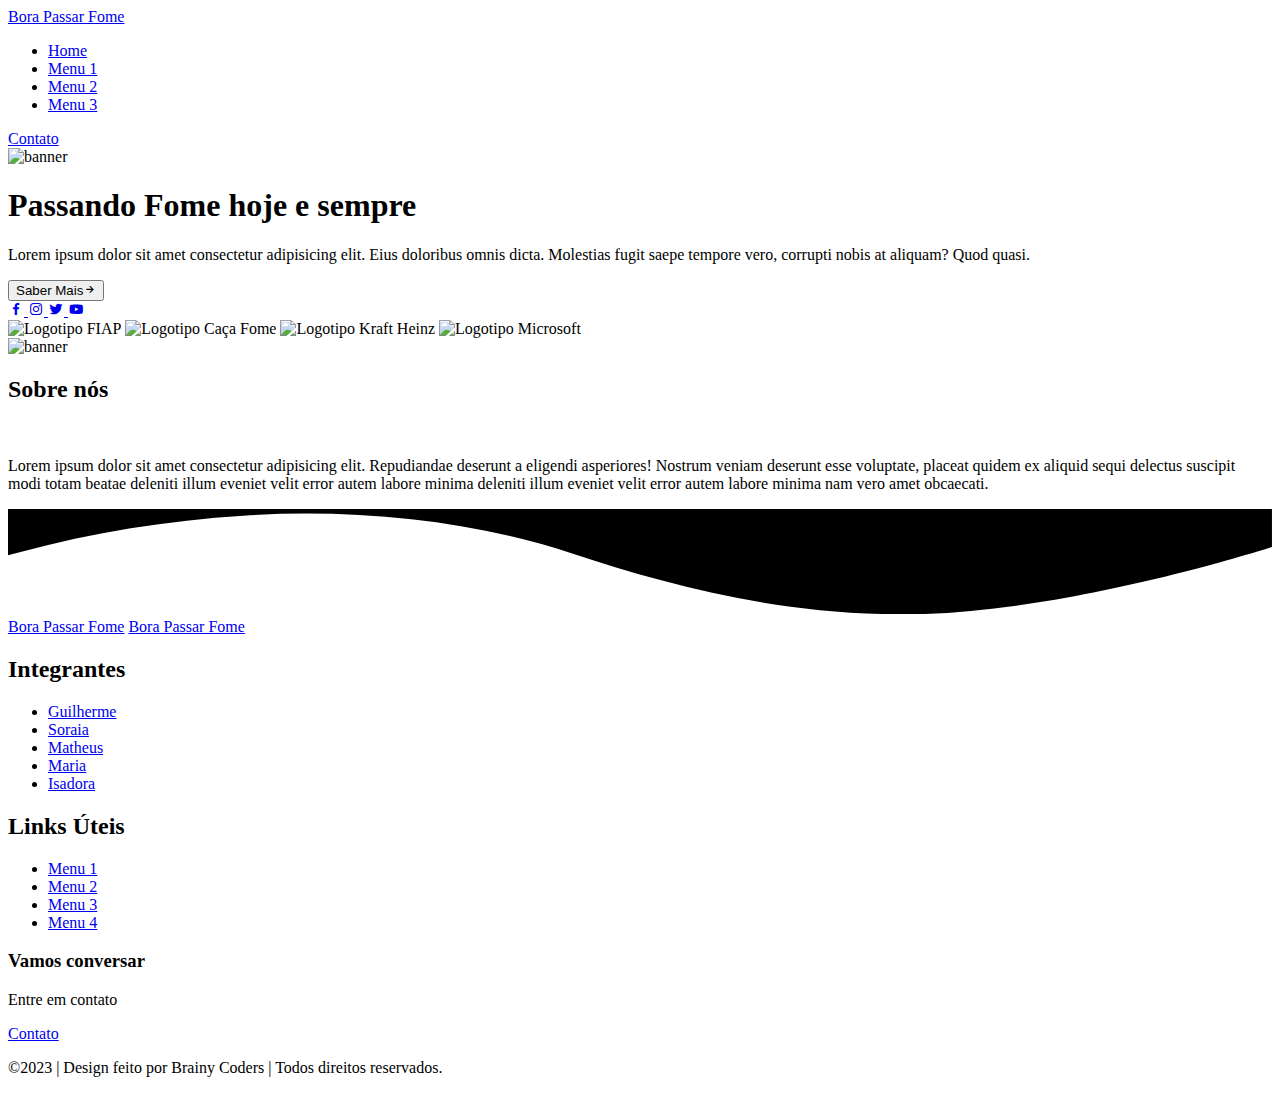
==== index.html @ 649f3ffe "index HTML" ====
<!DOCTYPE html>
<html lang="pt-br">
    <head>
        <meta charset="UTF-8">
        <meta name="viewport" content="width=device-width, initial-scale=1.0">
        <link rel="stylesheet"
            href="https://unpkg.com/boxicons@2.1.4/css/boxicons.min.css">
        <link rel="stylesheet" href="css/style.css">
        <title>Document</title>
    </head>
    <body>
        <header class="header" id="header">
            <nav class="navbar container">
                <a href="#" class="brand">Bora Passar Fome</a>
                <div class="burger" id="burger">
                    <span class="burger-line"></span>
                    <span class="burger-line"></span>
                    <span class="burger-line"></span>
                </div>
                <div class="menu" id="menu">
                    <ul class="menu-inner">
                        <li class="menu-item">
                            <a href="#" class="menu-link">
                                Home
                            </a>
                        </li>
                        <li class="menu-item">
                            <a href="#" class="menu-link">
                                Menu 1
                            </a>
                        </li>
                        <li class="menu-item">
                            <a href="#" class="menu-link">
                                Menu 2
                            </a>
                        </li>
                        <li class="menu-item">
                            <a href="#" class="menu-link">
                                Menu 3
                            </a>
                        </li>
                    </ul>
                </div>
                <a href="#" class="menu-block">
                    Contato
                </a>
            </nav>
        </header>

        <!-- Main -->
        <main class="main banner banner-section">
            <div class="container banner-column">
                <!-- <img class="banner-image"
                        src="https://i.ibb.co/vB5LTFG/Headphone.png"
                        alt="banner"> -->
                <img class="banner-image"
                    src="./images/chatbot_main.png"
                    alt="banner">
                <div class="banner-inner">
                    <h1 class="heading-xl">
                        Passando Fome hoje e sempre
                    </h1>
                    <p class="paragraph">
                        Lorem ipsum dolor sit amet consectetur adipisicing
                        elit. Eius doloribus omnis dicta. Molestias fugit
                        saepe tempore vero, corrupti nobis at aliquam? Quod
                        quasi.
                    </p>
                    <button class="btn btn-green btn-inline">
                        Saber Mais<i class="bx bx-right-arrow-alt"></i>
                    </button>
                </div>
                <div class="banner-links">
                    <a href="#" title>
                        <i class="bx bxl-facebook"></i>
                    </a>
                    <a href="#" title>
                        <i class="bx bxl-instagram"></i>
                    </a>
                    <a href="#" title>
                        <i class="bx bxl-twitter"></i>
                    </a>
                    <a href="#" title>
                        <i class="bx bxl-youtube"></i>
                    </a>
                </div>
            </div>
        </main>

        <!-- Partners Section -->
        <section id="partners" class="container">
            <img src="./images/partners/fiap.png" alt="Logotipo FIAP">
            <img src="./images/partners/caca-fome.png"
                alt="Logotipo Caça Fome">
            <img src="./images/partners/kraft-heinz.png"
                alt="Logotipo Kraft Heinz">
            <img src="./images/partners/microsoft.png"
                alt="Logotipo Microsoft">
        </section>

        <!-- About Section -->
        <section class="section about-section">
            <div class="container about-column">
                <!-- <img class="banner-image"
                        src="https://i.ibb.co/vB5LTFG/Headphone.png"
                        alt="banner"> -->
                <img class="about-image"
                    src="./images/about.png"
                    alt="banner">
                <div class="about-inner">
                    <h2 class="heading-md">
                        Sobre nós
                    </h2>
                    <br>
                    <p class="paragraph">
                        Lorem ipsum dolor sit amet consectetur adipisicing elit.
                        Repudiandae deserunt a eligendi asperiores! Nostrum
                        veniam deserunt esse voluptate, placeat quidem ex
                        aliquid sequi delectus suscipit modi totam beatae
                        deleniti illum eveniet velit error autem labore minima
                        deleniti illum eveniet velit error autem labore minima
                        nam vero amet obcaecati.
                    </p>
                </div>
            </div>
        </section>

        <footer class="footer">
            <svg class="footer-wave-svg" xmlns="http://www.w3.org/2000/svg"
                viewBox="0 0 1200 100" preserveAspectRatio="none">
                <path class="footer-onda-path"
                    d="M851.8,100c125,0,288.3-45,348.2-64V0H0v44c3.7-1,7.3-1.9,11-2.9C80.7,22,151.7,10.8,223.5,6.3C276.7,2.9,330,4,383,9.8 c52.2,5.7,103.3,16.2,153.4,32.8C623.9,71.3,726.8,100,851.8,100z"></path>
            </svg>
            <div class="footer-content">
                <div class="footer-content-column">
                    <div class="footer-logo">
                        <a class="footer-logo-link" href="#">
                            <a href="#" class="brand">Bora Passar Fome</a>
                            <span class="hidden-link-text">
                                <a href="#" class="brand">Bora Passar Fome</a>
                            </span>
                        </a>
                    </div>
                </div>
                <div class="footer-content-column">
                    <div class="footer-menu">
                        <h2 class="footer-menu-name">Integrantes</h2>
                        <ul class="footer-menu-list">
                            <li
                                class="menu-item">
                                <a href="#">
                                    Guilherme
                                </a>
                            </li>
                            <li
                                class="menu-item">
                                <a href="#">
                                    Soraia
                                </a>
                            </li>
                            <li
                                class="menu-item">
                                <a href="#">
                                    Matheus
                                </a>
                            </li>
                            <li
                                class="menu-item">
                                <a href="#">
                                    Maria
                                </a>
                            </li>
                            <li class="menu-item">
                                <a href="#">
                                    Isadora
                                </a>
                            </li>
                        </ul>
                    </div>
                </div>
                <div class="footer-content-column">
                    <div class="footer-menu">
                        <h2 class="footer-menu-name">Links Úteis</h2>
                        <ul class="footer-menu-list">
                            <li
                                class="menu-item">
                                <a href="#">
                                    Menu 1
                                </a>
                            </li>
                            <li
                                class="menu-item">
                                <a href="#">
                                    Menu 2
                                </a>
                            </li>
                            <li
                                class="menu-item">
                                <a href="#">
                                    Menu 3
                                </a>
                            </li>
                            <li
                                class="menu-item">
                                <a href="#">
                                    Menu 4
                                </a>
                            </li>
                        </ul>
                    </div>
                </div>
                <div class="footer-content-column">
                    <div class="footer-call-to-action">
                        <h3 class="footer-call-title">Vamos conversar</h3>
                        <p class="footer-call-description">
                            Entre em contato
                        </p>
                        <a class="footer-call-button"
                            href="#" target="_self">
                            Contato
                        </a>
                    </div>
                </div>
            </div>
            <div class="footer-copyright">
                <div class="footer-copyright-wrapper">
                    <p class="footer-copyright-text">
                        ©2023 | Design feito por Brainy Coders | Todos direitos
                        reservados.
                    </p>
                </div>
            </div>
        </footer>
        <script src="js/main.js"></script>
    </body>
</html>
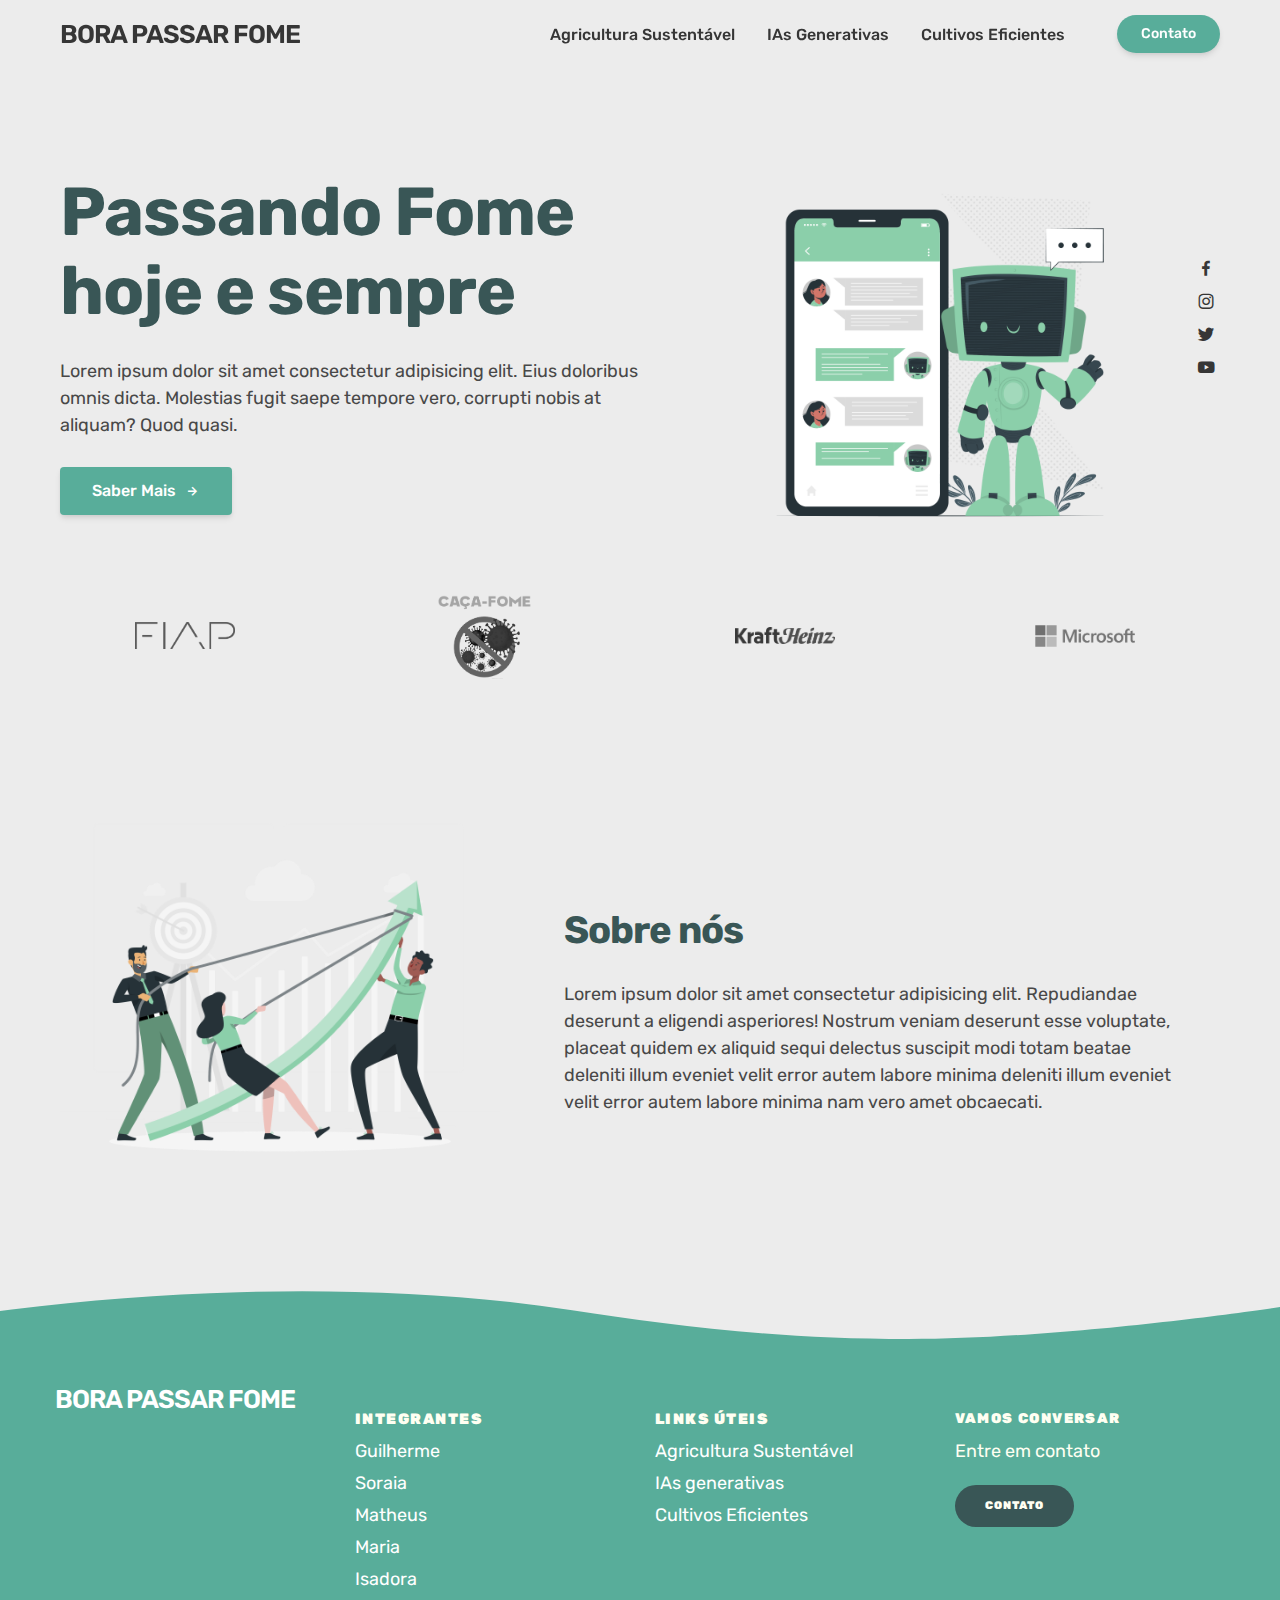
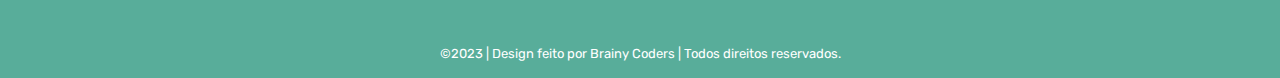
==== commit 4334984e: "Padronização paginas" ====
--- a/index.html
+++ b/index.html
@@ -6,12 +6,12 @@
         <link rel="stylesheet"
             href="https://unpkg.com/boxicons@2.1.4/css/boxicons.min.css">
         <link rel="stylesheet" href="css/style.css">
-        <title>Document</title>
+        <title>Bora Passar Fome</title>
     </head>
     <body>
         <header class="header" id="header">
             <nav class="navbar container">
-                <a href="#" class="brand">Bora Passar Fome</a>
+                <a href="index.html" class="brand">Bora Passar Fome</a>
                 <div class="burger" id="burger">
                     <span class="burger-line"></span>
                     <span class="burger-line"></span>
@@ -20,28 +20,24 @@
                 <div class="menu" id="menu">
                     <ul class="menu-inner">
                         <li class="menu-item">
-                            <a href="#" class="menu-link">
-                                Home
+                            <a href="agricultura-sustentavel.html"
+                                class="menu-link">
+                                Agricultura Sustentável
                             </a>
                         </li>
                         <li class="menu-item">
-                            <a href="#" class="menu-link">
-                                Menu 1
+                            <a href="ias-generativas.html" class="menu-link">
+                                IAs generativas
                             </a>
                         </li>
                         <li class="menu-item">
-                            <a href="#" class="menu-link">
-                                Menu 2
-                            </a>
-                        </li>
-                        <li class="menu-item">
-                            <a href="#" class="menu-link">
-                                Menu 3
+                            <a href="cultivos-eficientes.html" class="menu-link">
+                                Cultivos Eficientes
                             </a>
                         </li>
                     </ul>
                 </div>
-                <a href="#" class="menu-block">
+                <a href="contato.html" class="menu-block">
                     Contato
                 </a>
             </nav>
@@ -50,9 +46,6 @@
         <!-- Main -->
         <main class="main banner banner-section">
             <div class="container banner-column">
-                <!-- <img class="banner-image"
-                        src="https://i.ibb.co/vB5LTFG/Headphone.png"
-                        alt="banner"> -->
                 <img class="banner-image"
                     src="./images/chatbot_main.png"
                     alt="banner">
@@ -66,9 +59,11 @@
                         saepe tempore vero, corrupti nobis at aliquam? Quod
                         quasi.
                     </p>
-                    <button class="btn btn-green btn-inline">
-                        Saber Mais<i class="bx bx-right-arrow-alt"></i>
-                    </button>
+                    <a href="#about">
+                        <button class="btn btn-green btn-inline">
+                            Saber Mais<i class="bx bx-right-arrow-alt"></i>
+                        </button>
+                    </a>
                 </div>
                 <div class="banner-links">
                     <a href="#" title>
@@ -99,11 +94,8 @@
         </section>
 
         <!-- About Section -->
-        <section class="section about-section">
+        <section id="about" class="section about-section">
             <div class="container about-column">
-                <!-- <img class="banner-image"
-                        src="https://i.ibb.co/vB5LTFG/Headphone.png"
-                        alt="banner"> -->
                 <img class="about-image"
                     src="./images/about.png"
                     alt="banner">
@@ -125,6 +117,7 @@
             </div>
         </section>
 
+        
         <footer class="footer">
             <svg class="footer-wave-svg" xmlns="http://www.w3.org/2000/svg"
                 viewBox="0 0 1200 100" preserveAspectRatio="none">
@@ -148,30 +141,35 @@
                         <ul class="footer-menu-list">
                             <li
                                 class="menu-item">
-                                <a href="#">
+                                <a href="https://github.com/gui1535"
+                                    target="_blank">
                                     Guilherme
                                 </a>
                             </li>
                             <li
                                 class="menu-item">
-                                <a href="#">
+                                <a href="https://github.com/sososdev"
+                                    target="_blank">
                                     Soraia
                                 </a>
                             </li>
                             <li
                                 class="menu-item">
-                                <a href="#">
+                                <a href="https://github.com/mathferreiraa"
+                                    target="_blank">
                                     Matheus
                                 </a>
                             </li>
                             <li
                                 class="menu-item">
-                                <a href="#">
+                                <a href="https://github.com/dudaolidev"
+                                    target="_blank">
                                     Maria
                                 </a>
                             </li>
                             <li class="menu-item">
-                                <a href="#">
+                                <a href="https://github.com/isatatajuba"
+                                    target="_blank">
                                     Isadora
                                 </a>
                             </li>
@@ -182,28 +180,20 @@
                     <div class="footer-menu">
                         <h2 class="footer-menu-name">Links Úteis</h2>
                         <ul class="footer-menu-list">
-                            <li
-                                class="menu-item">
-                                <a href="#">
-                                    Menu 1
-                                </a>
-                            </li>
-                            <li
-                                class="menu-item">
-                                <a href="#">
-                                    Menu 2
-                                </a>
-                            </li>
-                            <li
-                                class="menu-item">
-                                <a href="#">
-                                    Menu 3
-                                </a>
-                            </li>
-                            <li
-                                class="menu-item">
-                                <a href="#">
-                                    Menu 4
+
+                            <li class="menu-item">
+                                <a href="agricultura-sustentavel.html">
+                                    Agricultura Sustentável
+                                </a>
+                            </li>
+                            <li class="menu-item">
+                                <a href="ias-generativas.html">
+                                    IAs generativas
+                                </a>
+                            </li>
+                            <li class="menu-item">
+                                <a href="cultivos-eficientes.html">
+                                    Cultivos Eficientes
                                 </a>
                             </li>
                         </ul>
@@ -216,7 +206,7 @@
                             Entre em contato
                         </p>
                         <a class="footer-call-button"
-                            href="#" target="_self">
+                            href="contato.html">
                             Contato
                         </a>
                     </div>
--- a/css/style.css
+++ b/css/style.css
@@ -0,0 +1,907 @@
+@import url("https://fonts.googleapis.com/css2?family=Rubik:wght@400;500;600;700&display=swap");
+
+:root {
+  --color-black-secondary: #363636;
+  --color-white-body: #ececec;
+  --color-white: #fff;
+  --color-paragraph: #484848;
+  --color-primary: #395656;
+  --color-secondary: #8bcfaa;
+  --color-tertiary: #6b9999;
+  --color-quaternary: #58ad9a;
+  --color-quinary: #bdddd0;
+  --shadow-small: 0 1px 3px 0 rgba(0, 0, 0, 0.1),
+    0 1px 2px 0 rgba(0, 0, 0, 0.06);
+  --shadow-medium: 0 4px 6px -1px rgba(0, 0, 0, 0.1),
+    0 2px 4px -1px rgba(0, 0, 0, 0.06);
+  --shadow-large: 0 10px 15px -3px rgba(0, 0, 0, 0.1),
+    0 4px 6px -2px rgba(0, 0, 0, 0.05);
+}
+
+*,
+*::before,
+*::after {
+  padding: 0;
+  margin: 0;
+  box-sizing: border-box;
+  list-style: none;
+  list-style-type: none;
+  text-decoration: none;
+  -webkit-font-smoothing: antialiased;
+  -moz-osx-font-smoothing: grayscale;
+  text-rendering: optimizeLegibility;
+}
+
+/**
+ * ########################################
+ * #               ELEMENTS               #
+ * ########################################
+ */
+
+h1,
+h2,
+h3,
+h4 {
+  color: var(--color-primary);
+}
+
+html {
+  font-size: 100%;
+  box-sizing: inherit;
+  scroll-behavior: smooth;
+  height: -webkit-fill-available;
+}
+
+body {
+  font-family: "Rubik", sans-serif;
+  font-size: clamp(1rem, 2vw, 1.125rem);
+  font-weight: 400;
+  line-height: 1.5;
+  height: -webkit-fill-available;
+  color: var(--color-black-secondary);
+  background-color: var(--color-white-body);
+}
+
+main {
+  overflow: hidden;
+  margin: 0 auto;
+  padding: 5rem 0 1rem;
+}
+
+a,
+button {
+  cursor: pointer;
+  border: none;
+  outline: none;
+  user-select: none;
+  background: none;
+  box-shadow: none;
+  text-decoration: none;
+}
+
+img,
+video {
+  display: block;
+  max-width: 100%;
+  height: auto;
+  object-fit: cover;
+}
+
+/**
+ * ########################################
+ * #               ELEMENTS               #
+ * ########################################
+ */
+.pt-1 {
+  padding-top: 0.5rem !important;
+}
+
+.pt-2 {
+  padding-top: 1rem !important;
+}
+
+.pt-3 {
+  padding-top: 1.5rem !important;
+}
+
+.pt-4 {
+  padding-top: 2rem !important;
+}
+
+.pt-5 {
+  padding-top: 2.5rem !important;
+}
+
+.pt-6 {
+  padding-top: 3rem !important;
+}
+
+.pb-1 {
+  padding-bottom: 0.5rem !important;
+}
+
+.pb-2 {
+  padding-bottom: 1rem !important;
+}
+
+.pb-3 {
+  padding-bottom: 1.5rem !important;
+}
+/**
+ * #######################################
+ * #               SECTION               #
+ * #######################################
+ */
+.section-pattern {
+  margin: 0 auto;
+  padding: 8rem 0 1rem;
+}
+
+/**
+ * #######################################
+ * #              CONTAINER              #
+ * #######################################
+ */
+.container {
+  max-width: 75rem;
+  height: auto;
+  margin: 0 auto;
+  padding: 0 1.25rem;
+}
+
+/**
+ * #######################################
+ * #              CENTERED               #
+ * #######################################
+ */
+.centered {
+  text-align: center;
+  vertical-align: middle;
+  margin-bottom: 1rem;
+}
+
+/**
+ * #######################################
+ * #               HEADING               #
+ * #######################################
+ */
+.heading-xl {
+  font-family: inherit;
+  font-size: clamp(2.648rem, 6vw, 4.241rem);
+  font-weight: 700;
+  line-height: 1.15;
+  letter-spacing: -1px;
+}
+
+.heading-lg {
+  font-family: inherit;
+  font-size: clamp(2.179rem, 5vw, 3.176rem);
+  font-weight: 700;
+  line-height: 1.15;
+  letter-spacing: -1px;
+}
+
+.heading-md {
+  font-family: inherit;
+  font-size: clamp(1.794rem, 4vw, 2.379rem);
+  font-weight: 700;
+  line-height: 1.25;
+  letter-spacing: -1px;
+}
+
+.heading-sm {
+  font-family: inherit;
+  font-size: clamp(1.476rem, 3vw, 1.782rem);
+  font-weight: 600;
+  line-height: 1.5;
+}
+
+.heading-xs {
+  font-family: inherit;
+  font-size: clamp(1.215rem, 2vw, 1.335rem);
+  font-weight: 500;
+  line-height: 1.5;
+}
+
+/**
+ * #######################################
+ * #              PARAGRAPH              #
+ * #######################################
+ */
+.paragraph {
+  font-family: inherit;
+  font-size: clamp(1rem, 2vw, 1.125rem);
+  line-height: inherit;
+  max-width: 95%;
+  height: auto;
+  text-transform: unset;
+  color: var(--color-paragraph);
+}
+
+/**
+ * #######################################
+ * #               BUTTONS               #
+ * #######################################
+ */
+.btn {
+  display: inline-block;
+  font-family: inherit;
+  font-size: 1rem;
+  font-weight: 500;
+  line-height: 1.5;
+  text-align: center;
+  vertical-align: middle;
+  white-space: nowrap;
+  user-select: none;
+  outline: none;
+  border: none;
+  border-radius: 0.25rem;
+  text-transform: unset;
+  transition: all 0.3s ease-in-out;
+}
+
+.btn-inline {
+  display: inline-flex;
+  align-items: center;
+  justify-content: center;
+  column-gap: 0.5rem;
+}
+
+.btn-darken {
+  padding: 0.75rem 2rem;
+  color: var(--color-white);
+  background-color: var(--color-black-secondary);
+  box-shadow: var(--shadow-medium);
+}
+
+.btn-green {
+  padding: 0.75rem 2rem;
+  color: var(--color-white);
+  background-color: var(--color-quaternary);
+  box-shadow: var(--shadow-medium);
+}
+
+.btn-neutral {
+  padding: 0.75rem 2rem;
+  color: var(--color-black-tertiary);
+  background-color: var(--color-white-primary);
+  box-shadow: var(--shadow-medium);
+}
+
+/**
+ * ######################################
+ * #               HEADER               #
+ * ######################################
+ */
+.header {
+  position: fixed;
+  top: 0;
+  left: 0;
+  z-index: 100;
+  width: 100%;
+  height: auto;
+  margin: 0 auto;
+  transition: all 0.35s ease;
+}
+
+.header.on-scroll {
+  background: var(--color-white-body);
+  box-shadow: var(--shadow-medium);
+}
+
+.navbar {
+  display: flex;
+  flex-direction: row;
+  align-items: center;
+  justify-content: flex-start;
+  column-gap: 1.25rem;
+  width: 100%;
+  height: 4.25rem;
+  margin: 0 auto;
+}
+
+.brand {
+  font-family: inherit;
+  font-size: 1.6rem;
+  font-weight: 600;
+  line-height: 1.5;
+  letter-spacing: -1px;
+  color: var(--color-green-quaternary);
+  text-transform: uppercase;
+}
+
+/**
+ * ######################################
+ * #                MENU                #
+ * ######################################
+ */
+.menu {
+  position: fixed;
+  top: -100%;
+  left: 0;
+  width: 100%;
+  height: auto;
+  padding: 4rem 0 3rem;
+  overflow: hidden;
+  background-color: var(--color-white-primary);
+  box-shadow: var(--shadow-medium);
+  transition: all 0.4s ease-in-out;
+}
+
+.menu.is-active {
+  top: 0;
+  width: 100%;
+  height: auto;
+}
+
+.menu-inner {
+  display: flex;
+  flex-direction: column;
+  justify-content: center;
+  align-items: center;
+  row-gap: 1.25rem;
+}
+
+.menu-link {
+  font-family: inherit;
+  font-size: 1rem;
+  font-weight: 500;
+  line-height: 1.5;
+  color: var(--color-black-primary);
+  text-transform: uppercase;
+  transition: all 0.3s ease;
+}
+
+.menu-block {
+  display: inline-block;
+  font-family: inherit;
+  font-size: 0.875rem;
+  font-weight: 500;
+  line-height: 1.25;
+  user-select: none;
+  white-space: nowrap;
+  text-align: center;
+  margin-left: auto;
+  padding: 0.65rem 1.5rem;
+  border-radius: 3rem;
+  text-transform: capitalize;
+  color: var(--color-white);
+  background-color: var(--color-quaternary);
+  box-shadow: var(--shadow-medium);
+  transition: all 0.3s ease-in-out;
+}
+
+@media only screen and (min-width: 48rem) {
+  .menu {
+    position: relative;
+    top: 0;
+    width: auto;
+    height: auto;
+    padding: 0rem;
+    margin-left: auto;
+    background: none;
+    box-shadow: none;
+  }
+
+  .menu-inner {
+    display: flex;
+    flex-direction: row;
+    column-gap: 2rem;
+    margin: 0 auto;
+  }
+
+  .menu-link {
+    text-transform: capitalize;
+  }
+
+  .menu-block {
+    margin-left: 2rem;
+  }
+}
+
+.burger {
+  position: relative;
+  display: block;
+  cursor: pointer;
+  user-select: none;
+  order: -1;
+  z-index: 10;
+  width: 1.6rem;
+  height: 1.15rem;
+  border: none;
+  outline: none;
+  background: none;
+  visibility: visible;
+  transform: rotate(0deg);
+  transition: 0.35s ease;
+}
+
+@media only screen and (min-width: 48rem) {
+  .burger {
+    display: none;
+    visibility: hidden;
+  }
+}
+
+.burger-line {
+  position: absolute;
+  display: block;
+  left: 0;
+  width: 100%;
+  height: 1.75px;
+  border: none;
+  outline: none;
+  opacity: 1;
+  transform: rotate(0deg);
+  background-color: var(--color-black-secondary);
+  transition: 0.25s ease-in-out;
+}
+
+.burger-line:nth-child(1) {
+  top: 0px;
+}
+
+.burger-line:nth-child(2) {
+  top: 0.5rem;
+  width: 70%;
+}
+
+.burger-line:nth-child(3) {
+  top: 1rem;
+}
+
+.burger.is-active .burger-line:nth-child(1) {
+  top: 0.5rem;
+  transform: rotate(135deg);
+}
+
+.burger.is-active .burger-line:nth-child(2) {
+  opacity: 0;
+  visibility: hidden;
+}
+
+.burger.is-active .burger-line:nth-child(3) {
+  top: 0.5rem;
+  transform: rotate(-135deg);
+}
+
+/**
+ * ######################################
+ * #                MAIN                #
+ * ######################################
+ */
+.banner-column {
+  position: relative;
+  display: grid;
+  align-items: center;
+  row-gap: 3rem;
+}
+
+@media only screen and (min-width: 48rem) {
+  .banner-column {
+    grid-template-columns: repeat(2, minmax(0, 1fr));
+    justify-content: center;
+  }
+}
+
+@media only screen and (min-width: 64rem) {
+  .banner-column {
+    grid-template-columns: 1fr max-content;
+    column-gap: 4rem;
+    margin-top: 3rem;
+  }
+}
+
+.banner-image {
+  display: block;
+  max-width: 18rem;
+  height: auto;
+  margin-top: 2rem;
+  object-fit: cover;
+  justify-self: center;
+}
+
+@media only screen and (min-width: 48rem) {
+  .banner-image {
+    order: 1;
+    max-width: 20rem;
+    height: auto;
+  }
+}
+
+@media only screen and (min-width: 64rem) {
+  .banner-image {
+    max-width: 25rem;
+    height: auto;
+    margin-right: 5rem;
+  }
+}
+
+.banner-inner {
+  display: flex;
+  flex-direction: column;
+  align-items: flex-start;
+  row-gap: 1.75rem;
+}
+
+.banner-links {
+  position: absolute;
+  top: 30%;
+  right: 1.5rem;
+  display: grid;
+  justify-items: center;
+  row-gap: 0.5rem;
+  opacity: 0;
+  visibility: hidden;
+}
+
+@media only screen and (min-width: 64rem) {
+  .banner-links {
+    opacity: 1;
+    visibility: visible;
+  }
+}
+
+.banner-links > * {
+  font-size: 1.25rem;
+  line-height: 1.25;
+  color: var(--color-green-secondary);
+}
+
+.banner-links::before {
+  position: absolute;
+  content: "";
+  top: -3rem;
+  width: 4rem;
+  height: 1.5px;
+  transform: rotate(90deg);
+  background: var(--color-green-primary);
+}
+
+.banner-links::after {
+  position: absolute;
+  content: "";
+  bottom: -3rem;
+  width: 4rem;
+  height: 2px;
+  transform: rotate(90deg);
+  background: var(--color-green-primary);
+}
+
+/**
+ * ########################################
+ * #               PARTNERS               #
+ * ########################################
+ */
+#partners {
+  display: flex;
+  justify-content: space-around;
+  align-items: center;
+  flex-wrap: wrap;
+  margin: 0 auto;
+  padding: 1rem 0rem;
+}
+
+#partners img {
+  width: 100px;
+  object-fit: contain;
+  margin-right: 10px;
+  filter: grayscale(100%);
+}
+
+/**
+ * #######################################
+ * #                ABOUT                #
+ * #######################################
+ */
+.about-column {
+  position: relative;
+  display: grid;
+  align-items: center;
+  row-gap: 3rem;
+}
+
+@media only screen and (min-width: 48rem) {
+  .about-column {
+    grid-template-columns: repeat(2, minmax(0, 1fr));
+    justify-content: center;
+  }
+}
+
+@media only screen and (min-width: 64rem) {
+  .about-column {
+    grid-template-columns: 1fr max-content;
+    column-gap: 4rem;
+    margin-top: 5rem;
+  }
+}
+
+.about-inner {
+  display: block;
+  max-width: 18rem;
+  height: auto;
+  margin-top: 2rem;
+  object-fit: cover;
+  justify-self: center;
+}
+
+@media only screen and (min-width: 48rem) {
+  .about-inner {
+    order: 1;
+    max-width: 20rem;
+    height: auto;
+  }
+}
+
+@media only screen and (min-width: 64rem) {
+  .about-inner {
+    max-width: 40rem;
+    height: auto;
+    margin-right: 1rem;
+  }
+}
+
+.about-image {
+  display: flex;
+  flex-direction: column;
+  align-items: flex-start;
+  row-gap: 1.75rem;
+}
+
+/**
+ * ########################################
+ * #                FOOTER                #
+ * ########################################
+ */
+
+.footer {
+  background-color: var(--color-quaternary);
+  color: #fff;
+  margin-top: 75px;
+}
+
+.footer-wave-svg {
+  background-color: var(--color-quaternary);
+  display: block;
+  height: 30px;
+  position: relative;
+  top: -1px;
+  width: 100%;
+}
+.footer-onda-path {
+  fill: var(--color-white-body);
+}
+
+.footer-content {
+  margin-left: auto;
+  margin-right: auto;
+  max-width: 1230px;
+  padding: 40px 15px 40px;
+  position: relative;
+}
+
+.footer-content-column {
+  box-sizing: border-box;
+  float: left;
+  padding-left: 15px;
+  padding-right: 15px;
+  width: 100%;
+  color: #fff;
+}
+
+.footer-content-column ul li a {
+  color: #fff;
+  text-decoration: none;
+}
+
+.footer-logo-link {
+  display: inline-block;
+}
+.footer-menu {
+  margin-top: 30px;
+}
+
+.footer-menu-name {
+  color: #fffff2;
+  font-size: 15px;
+  font-weight: 900;
+  letter-spacing: 0.1em;
+  line-height: 18px;
+  margin-bottom: 0;
+  margin-top: 0;
+  text-transform: uppercase;
+}
+.footer-menu-list {
+  list-style: none;
+  margin-bottom: 0;
+  margin-top: 10px;
+  padding-left: 0;
+}
+.footer-menu-list li {
+  margin-top: 5px;
+}
+
+.footer-call-description {
+  color: #fffff2;
+  margin-top: 10px;
+  margin-bottom: 20px;
+}
+.footer-call-button:hover {
+  background-color: #fffff2;
+  color: var(--color-black-secondary);
+}
+.button:last-of-type {
+  margin-right: 0;
+}
+.footer-call-button {
+  background-color: var(--color-primary);
+  border-radius: 21px;
+  color: #fffff2;
+  display: inline-block;
+  font-size: 11px;
+  font-weight: 900;
+  letter-spacing: 0.1em;
+  line-height: 18px;
+  padding: 12px 30px;
+  margin: 0 10px 10px 0;
+  text-decoration: none;
+  text-transform: uppercase;
+  transition: background-color 0.2s;
+  cursor: pointer;
+  position: relative;
+}
+.footer-call-to-action {
+  margin-top: 30px;
+}
+.footer-call-title {
+  color: #fffff2;
+  font-size: 14px;
+  font-weight: 900;
+  letter-spacing: 0.1em;
+  line-height: 18px;
+  margin-bottom: 0;
+  margin-top: 0;
+  text-transform: uppercase;
+}
+.footer-call-to-action-link-wrapper {
+  margin-bottom: 0;
+  margin-top: 10px;
+  color: #fff;
+  text-decoration: none;
+}
+.footer-call-to-action-link-wrapper a {
+  color: #fff;
+  text-decoration: none;
+}
+
+.hidden-link-text {
+  position: absolute;
+  clip: rect(1px 1px 1px 1px);
+  clip: rect(1px, 1px, 1px, 1px);
+  -webkit-clip-path: inset(0px 0px 99.9% 99.9%);
+  clip-path: inset(0px 0px 99.9% 99.9%);
+  overflow: hidden;
+  height: 1px;
+  width: 1px;
+  padding: 0;
+  border: 0;
+  top: 50%;
+}
+
+.footer-social-icon-svg {
+  display: block;
+}
+
+.footer-social-icon-path {
+  fill: #fffff2;
+  transition: fill 0.2s;
+}
+
+.footer-copyright {
+  background-color: var(--color-quaternary);
+  color: #fff;
+  padding: 15px 30px;
+  text-align: center;
+}
+
+.footer-copyright-wrapper {
+  margin-left: auto;
+  margin-right: auto;
+  max-width: 1200px;
+}
+
+.footer-copyright-text {
+  color: #fff;
+  font-size: 13px;
+  font-weight: 400;
+  line-height: 18px;
+  margin-bottom: 0;
+  margin-top: 0;
+}
+
+/* Media Query For different screens */
+@media (min-width: 320px) and (max-width: 479px) {
+  /* smartphones, portrait iPhone, portrait 480x320 phones (Android) */
+  .footer-content {
+    margin-left: auto;
+    margin-right: auto;
+    max-width: 1230px;
+    padding: 40px 15px 1050px;
+    position: relative;
+  }
+}
+@media (min-width: 480px) and (max-width: 599px) {
+  /* smartphones, Android phones, landscape iPhone */
+  .footer-content {
+    margin-left: auto;
+    margin-right: auto;
+    max-width: 1230px;
+    padding: 40px 15px 1050px;
+    position: relative;
+  }
+}
+@media (min-width: 600px) and (max-width: 800px) {
+  /* portrait tablets, portrait iPad, e-readers (Nook/Kindle), landscape 800x480 phones (Android) */
+  .footer-content {
+    margin-left: auto;
+    margin-right: auto;
+    max-width: 1230px;
+    padding: 40px 15px 1050px;
+    position: relative;
+  }
+}
+
+@media (min-width: 760px) {
+  .footer-content {
+    margin-left: auto;
+    margin-right: auto;
+    max-width: 1230px;
+    padding: 40px 15px 250px;
+    position: relative;
+  }
+
+  .footer-wave-svg {
+    height: 50px;
+  }
+
+  .footer-content-column {
+    width: 24.99%;
+  }
+}
+
+/**
+ * ##################################################
+ * #   SEGURANÇA ALIMENTAR E AGRICULTURA FAMILIAR   #
+ * ##################################################
+ */
+
+.seguranca-agricultura-alimentar {
+  overflow: hidden;
+  margin: 0 auto;
+  padding: 5rem 0 1rem;
+}
+
+/**
+ * #################################################
+ * #                     IDEAS                     #
+ * #################################################
+ */
+
+.ideas {
+  overflow: hidden;
+  margin: 0 auto;
+  padding: 5rem 0 1rem;
+}
+
+.ideas div {
+  text-align: center;
+  display: flex;
+  justify-content: center;
+  align-items: center;
+  flex-direction: column;
+}
+
+.ideas h5 {
+  color: var(--color-primary);
+  margin-bottom: 1rem;
+}
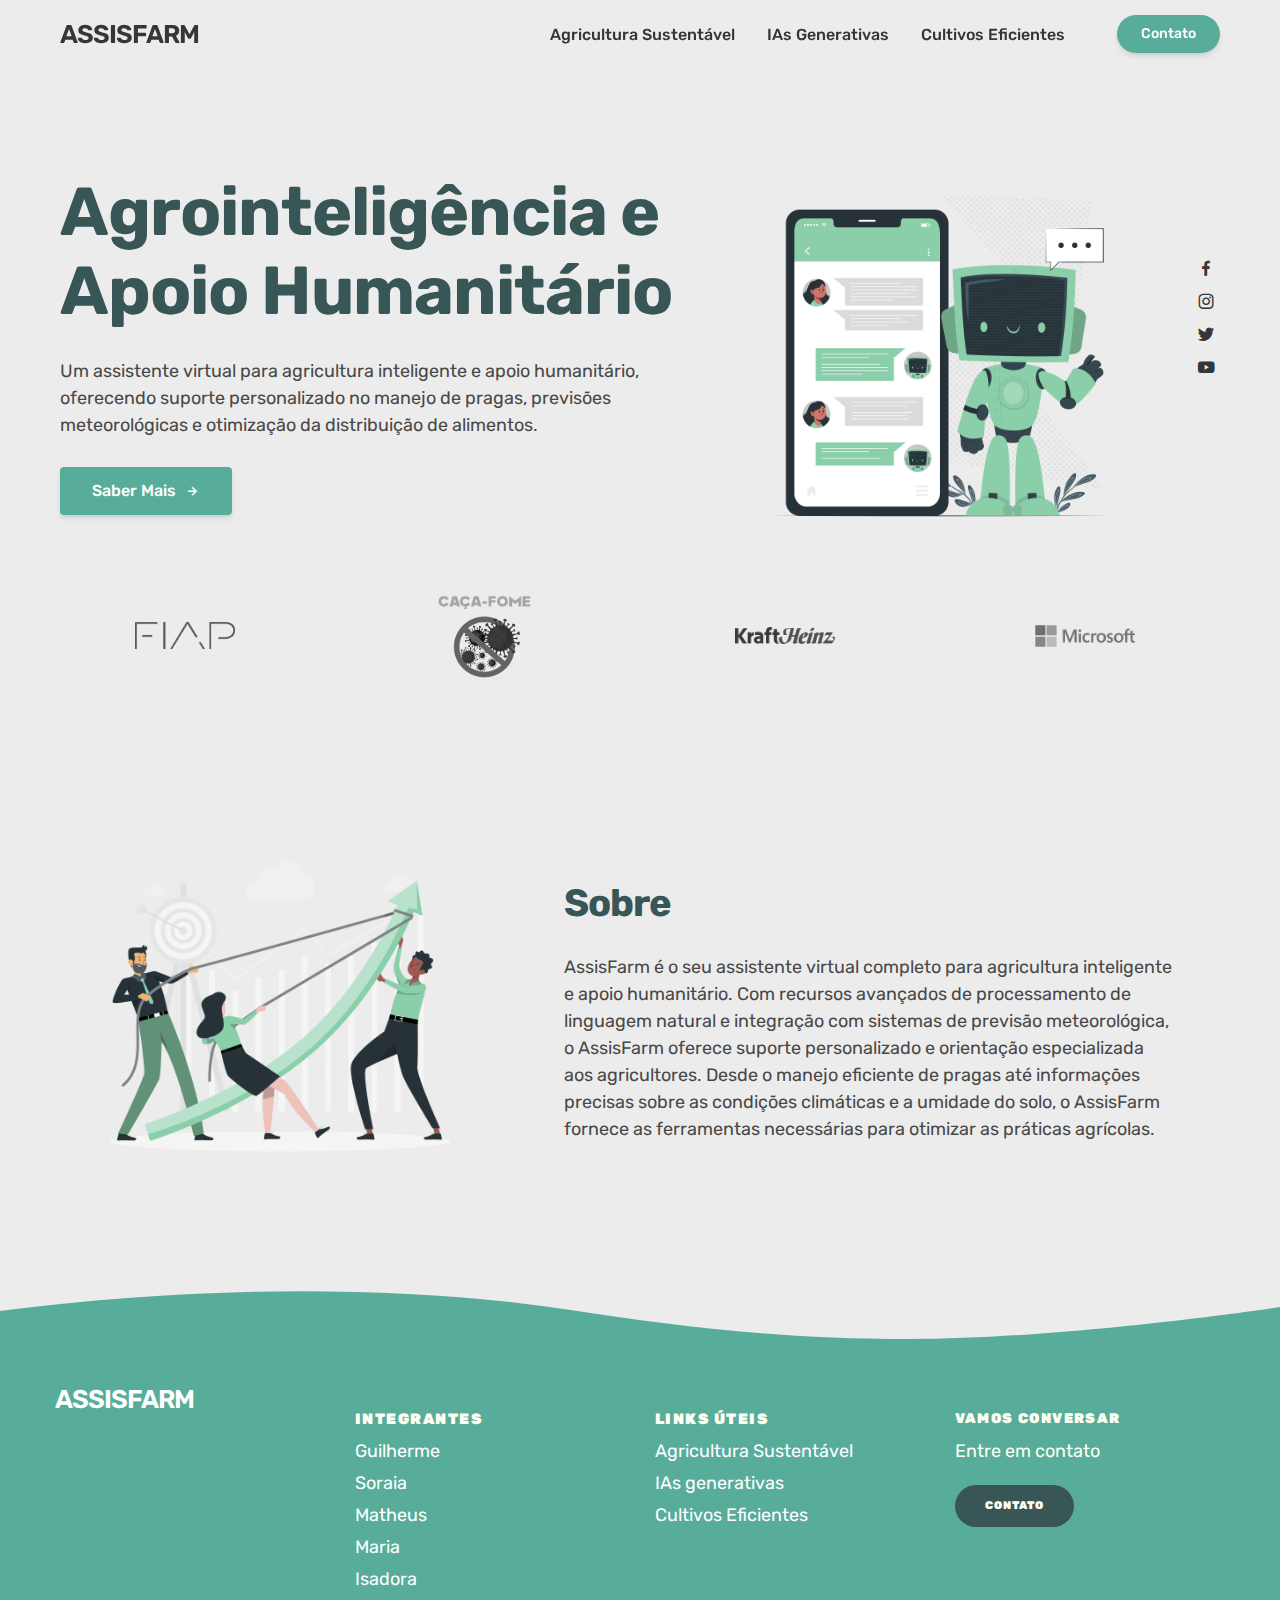
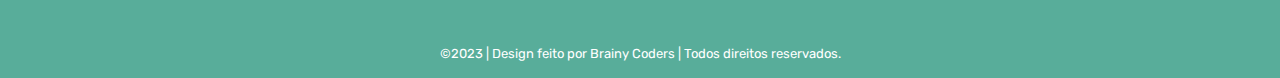
==== commit a19a5e11: "CEP" ====
--- a/index.html
+++ b/index.html
@@ -6,12 +6,12 @@
         <link rel="stylesheet"
             href="https://unpkg.com/boxicons@2.1.4/css/boxicons.min.css">
         <link rel="stylesheet" href="css/style.css">
-        <title>Bora Passar Fome</title>
+        <title>AssisFarm</title>
     </head>
     <body>
         <header class="header" id="header">
             <nav class="navbar container">
-                <a href="index.html" class="brand">Bora Passar Fome</a>
+                <a href="index.html" class="brand">AssisFarm</a>
                 <div class="burger" id="burger">
                     <span class="burger-line"></span>
                     <span class="burger-line"></span>
@@ -51,13 +51,14 @@
                     alt="banner">
                 <div class="banner-inner">
                     <h1 class="heading-xl">
-                        Passando Fome hoje e sempre
+                        Agrointeligência e Apoio Humanitário
                     </h1>
                     <p class="paragraph">
-                        Lorem ipsum dolor sit amet consectetur adipisicing
-                        elit. Eius doloribus omnis dicta. Molestias fugit
-                        saepe tempore vero, corrupti nobis at aliquam? Quod
-                        quasi.
+                        Um assistente virtual para agricultura
+                        inteligente e apoio humanitário, oferecendo suporte
+                        personalizado no manejo de pragas, previsões
+                        meteorológicas e otimização da distribuição de
+                        alimentos.
                     </p>
                     <a href="#about">
                         <button class="btn btn-green btn-inline">
@@ -101,23 +102,25 @@
                     alt="banner">
                 <div class="about-inner">
                     <h2 class="heading-md">
-                        Sobre nós
+                        Sobre
                     </h2>
                     <br>
                     <p class="paragraph">
-                        Lorem ipsum dolor sit amet consectetur adipisicing elit.
-                        Repudiandae deserunt a eligendi asperiores! Nostrum
-                        veniam deserunt esse voluptate, placeat quidem ex
-                        aliquid sequi delectus suscipit modi totam beatae
-                        deleniti illum eveniet velit error autem labore minima
-                        deleniti illum eveniet velit error autem labore minima
-                        nam vero amet obcaecati.
+                        AssisFarm é o seu assistente virtual completo para
+                        agricultura inteligente e apoio humanitário. Com
+                        recursos avançados de processamento de linguagem natural
+                        e integração com sistemas de previsão meteorológica, o
+                        AssisFarm oferece suporte personalizado e orientação
+                        especializada aos agricultores. Desde o manejo eficiente
+                        de pragas até informações precisas sobre as condições
+                        climáticas e a umidade do solo, o AssisFarm fornece as
+                        ferramentas necessárias para otimizar as práticas
+                        agrícolas.
                     </p>
                 </div>
             </div>
         </section>
 
-        
         <footer class="footer">
             <svg class="footer-wave-svg" xmlns="http://www.w3.org/2000/svg"
                 viewBox="0 0 1200 100" preserveAspectRatio="none">
@@ -128,9 +131,9 @@
                 <div class="footer-content-column">
                     <div class="footer-logo">
                         <a class="footer-logo-link" href="#">
-                            <a href="#" class="brand">Bora Passar Fome</a>
+                            <a href="#" class="brand">AssisFarm</a>
                             <span class="hidden-link-text">
-                                <a href="#" class="brand">Bora Passar Fome</a>
+                                <a href="#" class="brand">AssisFarm</a>
                             </span>
                         </a>
                     </div>
@@ -221,6 +224,31 @@
                 </div>
             </div>
         </footer>
+
+        <div vw class="enabled">
+            <div vw-access-button class="active"></div>
+            <div vw-plugin-wrapper>
+                <div class="vw-plugin-top-wrapper"></div>
+            </div>
+        </div>
+        <script src="https://vlibras.gov.br/app/vlibras-plugin.js"></script>
+        <script>
+            new window.VLibras.Widget('https://vlibras.gov.br/app');
+          </script>
+
+<script>
+    window.watsonAssistantChatOptions = {
+      integrationID: "ffe22ea2-1c63-4dc7-8cf0-a856632a4221", // The ID of this integration.
+      region: "us-south", // The region your integration is hosted in.
+      serviceInstanceID: "e2897fb1-6353-4d3e-b6b4-40530d18d351", // The ID of your service instance.
+      onLoad: function(instance) { instance.render(); }
+    };
+    setTimeout(function(){
+      const t=document.createElement('script');
+      t.src="https://web-chat.global.assistant.watson.appdomain.cloud/versions/" + (window.watsonAssistantChatOptions.clientVersion || 'latest') + "/WatsonAssistantChatEntry.js";
+      document.head.appendChild(t);
+    });
+  </script>
         <script src="js/main.js"></script>
     </body>
 </html>--- a/css/style.css
+++ b/css/style.css
@@ -89,7 +89,7 @@
 
 /**
  * ########################################
- * #               ELEMENTS               #
+ * #               PADDINGS               #
  * ########################################
  */
 .pt-1 {
@@ -127,6 +127,40 @@
 .pb-3 {
   padding-bottom: 1.5rem !important;
 }
+
+/**
+ * #######################################
+ * #                WIDTH                #
+ * #######################################
+ */
+.w-100 {
+  width: 100%;
+}
+
+.w-90 {
+  width: 90%;
+}
+
+.w-80 {
+  width: 80%;
+}
+
+.w-65 {
+  width: 65%;
+}
+
+.w-50 {
+  width: 50%;
+}
+
+.w-35 {
+  width: 35%;
+}
+
+.w-25 {
+  width: 25%;
+}
+
 /**
  * #######################################
  * #               SECTION               #
@@ -306,7 +340,7 @@
   font-weight: 600;
   line-height: 1.5;
   letter-spacing: -1px;
-  color: var(--color-green-quaternary);
+  color: var(--color-black-secondary);
   text-transform: uppercase;
 }
 
@@ -680,6 +714,10 @@
   position: relative;
 }
 
+footer .brand {
+  color: white !important;
+}
+
 .footer-content-column {
   box-sizing: border-box;
   float: left;
@@ -905,3 +943,101 @@
   color: var(--color-primary);
   margin-bottom: 1rem;
 }
+
+/**
+ * #################################################
+ * #     DESAFIOS E RESPONSABILIDADES DAS IAGs     #
+ * #################################################
+ */
+.desafios-responsabilidades-iags {
+  overflow: hidden;
+  margin: 0 auto;
+  padding: 5rem 0 1rem;
+}
+
+/**
+ * #################################################
+ * #           MANEJO E NUTRIÇÃO VEGETAL           #
+ * #################################################
+ */
+.manejo-nutricao-vegetal {
+  overflow: hidden;
+  margin: 0 auto;
+  padding: 5rem 0 1rem;
+}
+
+/**
+ * #####################################
+ * #              CONTATO              #
+ * #####################################
+ */
+
+.form-mb-5 {
+  margin-bottom: 20px;
+}
+.form-pt-3 {
+  padding-top: 12px;
+}
+.form-main-content {
+  display: flex;
+  align-items: center;
+  justify-content: center;
+  padding: 48px;
+}
+
+.form-content {
+  margin: 0 auto;
+  max-width: 550px;
+  width: 100%;
+}
+.form-label {
+  display: block;
+  font-weight: 500;
+  font-size: 16px;
+  color: var(--color-primary);
+  margin-bottom: 12px;
+}
+.form-label-2 {
+  font-weight: 700;
+  font-size: 20px;
+  margin-bottom: 20px;
+}
+
+form input,
+form textarea {
+  width: 100%;
+  padding: 12px 24px;
+  border-radius: 6px;
+  border: 1px solid #e0e0e0;
+  background: white;
+  font-weight: 500;
+  font-size: 16px;
+  color: #6b7280;
+  outline: none;
+  resize: vertical;
+}
+form input:focus {
+  border-color: var(--color-quaternary);
+  box-shadow: 0px 3px 8px rgba(0, 0, 0, 0.05);
+}
+
+.form-margin {
+  margin-left: -12px;
+  margin-right: -12px;
+}
+.form-px-3 {
+  padding-left: 12px;
+  padding-right: 12px;
+}
+.flex {
+  display: flex;
+}
+.flex-wrap {
+  flex-wrap: wrap;
+}
+
+.form-action {
+  display: flex !important;
+  justify-content: end !important;
+  align-items: end !important;
+}
